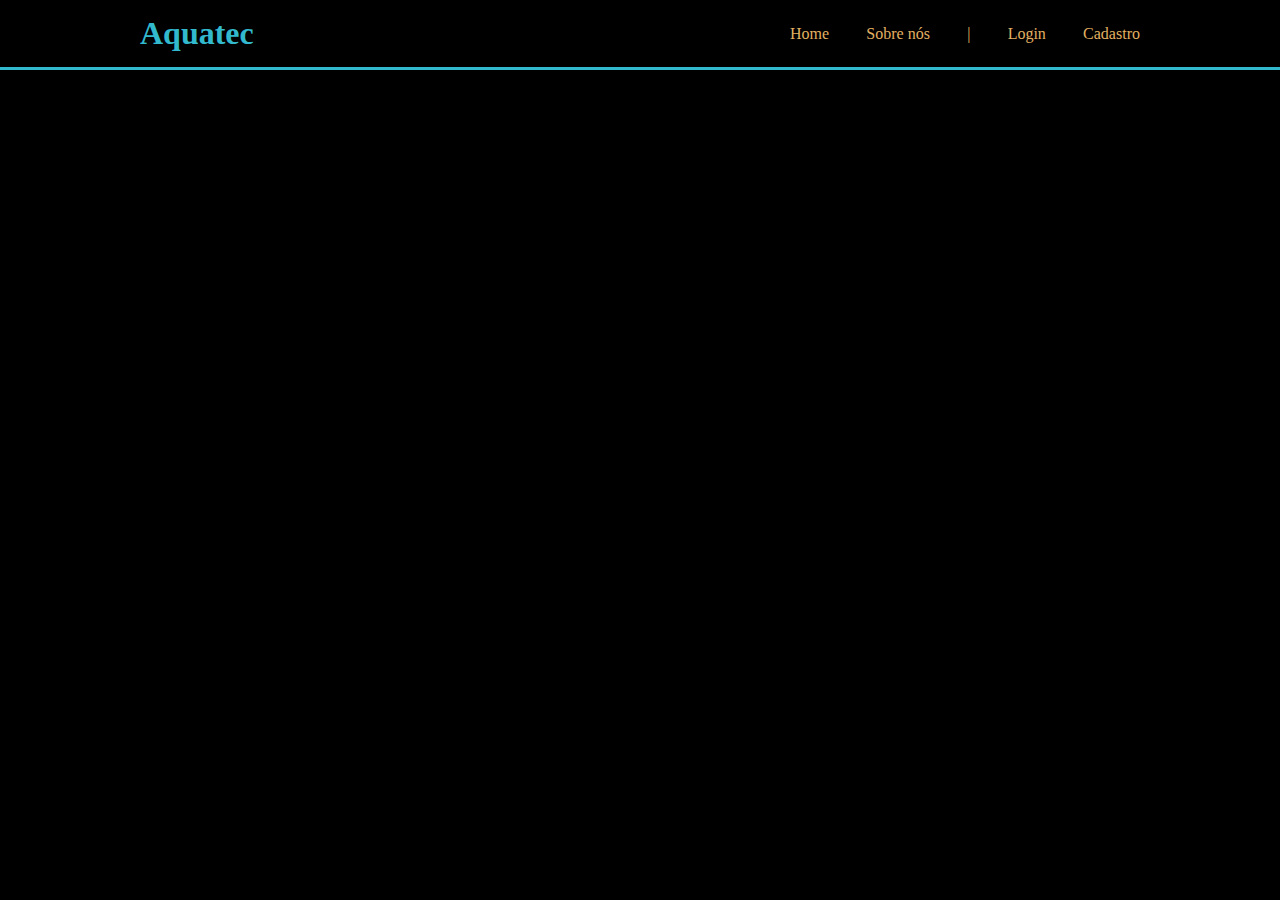
==== index.html @ 0218968d "Add files via upload" ====
<!DOCTYPE html>
<html lang="pt-br">
<head>
    <meta charset="UTF-8">
    <meta http-equiv="X-UA-Compatible" content="IE=edge">
    <meta name="viewport" content="width=device-width, initial-scale=1.0">
    <link rel="stylesheet" href="estilos.css">
    <title>Document</title>
</head>
<body>
    <div class="header">
        <div class="container">
            <h1>Aquatec</h1> 
            <div class="navbar">
                <ul>
                    <li>Home</li>
                    <li>Sobre nós</li>
                    <li>|</li>
                    <li>Login</li>
                    <li>Cadastro</li>
                </ul>
            </div>
        </div>
    </div>
</body>
</html>
---- estilos.css ----
*{
    padding: 0%;
    margin:0%;
    background-color: black;
    color: #f1f1f1f1
}

.header{
    padding: 15px;
    border-bottom: 3px solid #32b9cd;

}

.container{
    margin: 0 auto;
    width: 80%;
    display: flex;
    align-items: center;
    justify-content: space-between;
}

h1{
    color: #32b9cd;
    font-weight: 800;
}

ul{
    display: flex;
    width: 350px;
    justify-content: space-between;
    list-style: none;
}

li{
    color: #e3b062; 
}
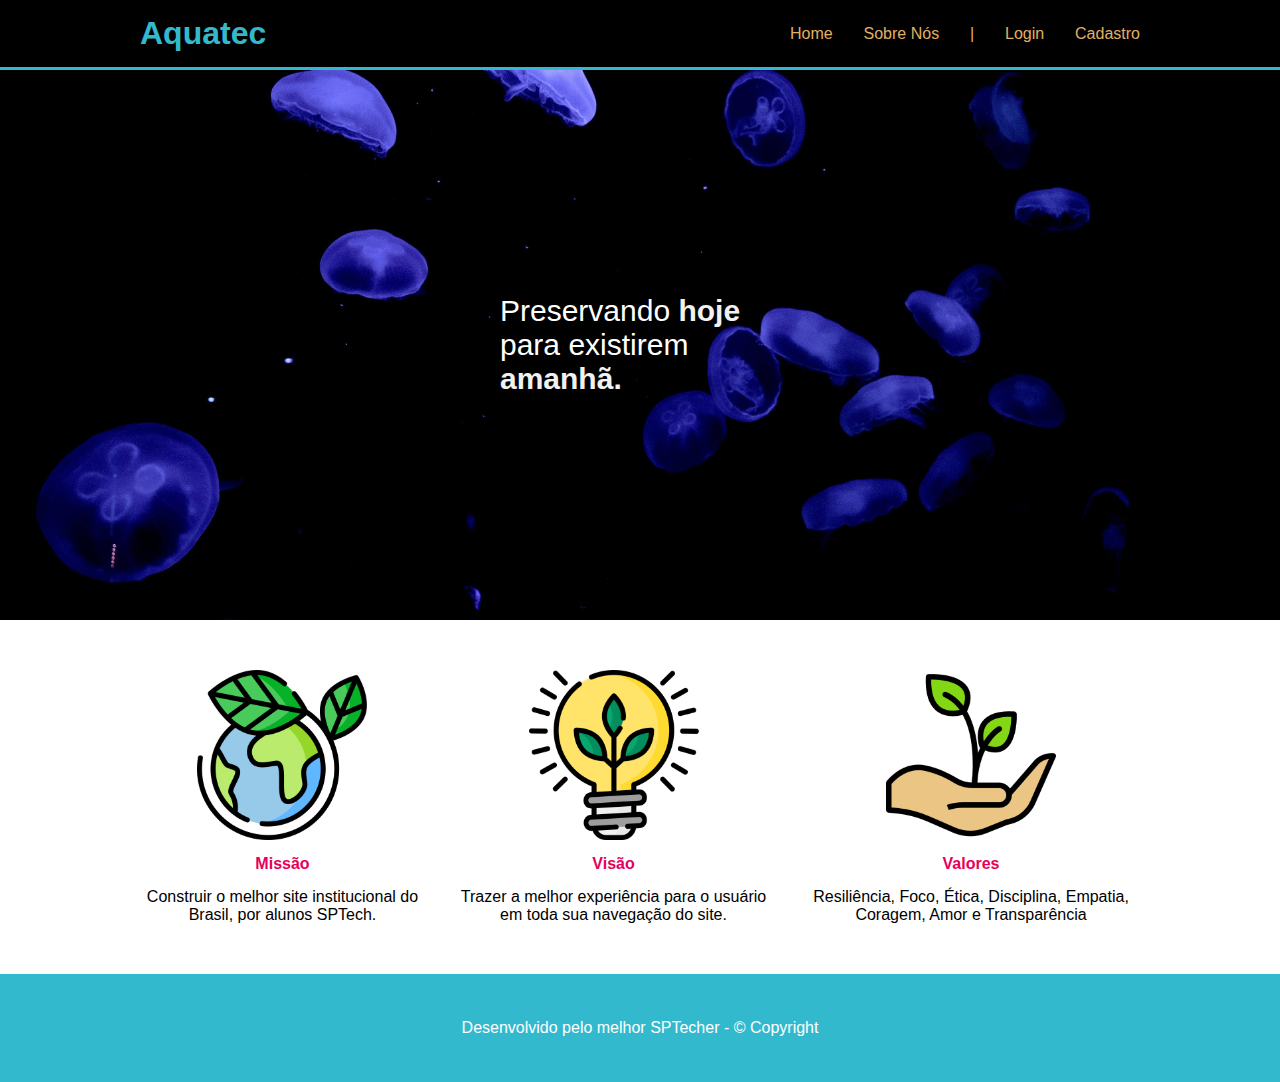
==== commit 99a1f74d: "atividade pi" ====
--- a/index.html
+++ b/index.html
@@ -1,26 +1,66 @@
 <!DOCTYPE html>
 <html lang="pt-br">
+
 <head>
     <meta charset="UTF-8">
     <meta http-equiv="X-UA-Compatible" content="IE=edge">
     <meta name="viewport" content="width=device-width, initial-scale=1.0">
     <link rel="stylesheet" href="estilos.css">
-    <title>Document</title>
+    <title>Site Institucional</title>
 </head>
+
 <body>
+    <!-- HEADER -->
     <div class="header">
         <div class="container">
-            <h1>Aquatec</h1> 
+            <h1>Aquatec</h1>
             <div class="navbar">
                 <ul>
                     <li>Home</li>
-                    <li>Sobre nós</li>
+                    <li>Sobre Nós</li>
                     <li>|</li>
-                    <li>Login</li>
-                    <li>Cadastro</li>
+                    <li><a href="login.html">Login</a></li>
+                    <li><a href="cadastro.html">Cadastro</a></li>
                 </ul>
             </div>
         </div>
     </div>
+
+    <!-- BANNER -->
+    <div class="banner">
+        <div class="container">
+            <p>Preservando <b>hoje</b> para existirem <b>amanhã.</b></p>
+        </div>
+    </div>
+
+    <!-- SOCIAL -->
+    <div class="social">
+        <div class="container">
+            <div class="caixas">
+                <div class="caixa">
+                    <img src="./assets/img/planet-earth_color.png" alt="Imagem sobre nossa missão">
+                    <h4>Missão</h4>
+                    <p>Construir o melhor site institucional do Brasil, por alunos SPTech.</p>
+                </div>
+                <div class="caixa">
+                    <img src="./assets/img/lightbulb_color.png" alt="Imagem sobre nossa visão">
+                    <h4>Visão</h4>
+                    <p>Trazer a melhor experiência para o usuário em toda sua navegação do site.</p>
+                </div>
+                <div class="caixa">
+                    <img src="./assets/img/growth_color.png" alt="Imagem sobre nossos valores">
+                    <h4>Valores</h4>
+                    <p>Resiliência, Foco, Ética, Disciplina, Empatia, Coragem, Amor e Transparência</p>
+                </div>
+            </div>
+        </div>
+    </div>
+    <!-- FOOTER -->
+    <div class="footer">
+        <div class="container">
+            <p>Desenvolvido pelo melhor SPTecher - &copy; Copyright</p>
+        </div>
+    </div>
 </body>
+
 </html>--- a/estilos.css
+++ b/estilos.css
@@ -1,17 +1,17 @@
-*{
-    padding: 0%;
-    margin:0%;
-    background-color: black;
-    color: #f1f1f1f1
+* {
+    padding: 0;
+    margin: 0;
+    color: #F1F1F1;
+    font-family: sans-serif;
 }
 
-.header{
+.header {
     padding: 15px;
     border-bottom: 3px solid #32b9cd;
-
+    background-color: black;
 }
 
-.container{
+.container {
     margin: 0 auto;
     width: 80%;
     display: flex;
@@ -19,18 +19,84 @@
     justify-content: space-between;
 }
 
-h1{
+h1 {
     color: #32b9cd;
-    font-weight: 800;
+    font-weight: 900;
+
 }
 
-ul{
+ul {
     display: flex;
     width: 350px;
     justify-content: space-between;
     list-style: none;
 }
 
-li{
-    color: #e3b062; 
-}+li {
+    color: #e3b062;
+}
+
+.banner {
+    background-image: url("./assets/img/bg-jelly-fish-para_outras_pags.png");
+    padding: 100px 0;
+}
+
+.banner .container {
+    height: 350px;
+    align-items: center;
+    justify-content: center;
+}
+
+.banner p {
+    width: 280px;
+    color: #FFFFFF;
+    font-size: 30px;
+}
+
+.social {
+    margin: 50px 0;
+}
+
+.social .caixas, .caixa {
+    display: flex;
+}
+
+.caixa {
+    flex-direction: column;
+    align-items: center;
+    margin: 0 15px;
+}
+
+.caixa h4 {
+    margin: 15px 0;
+    color: #e6005a;
+}
+
+.caixa p {
+    text-align: center;
+    color: #000000; 
+    /* color: black; */
+}
+
+.caixa img {
+    width: 170px;
+}
+
+.footer {
+    padding: 45px 0;
+    background-color: #32b9cd;
+}
+
+.footer .container {
+justify-content: center;
+}
+
+.footer p {
+    color: #ffffff;
+}
+
+li a{
+    color: #e3b062;
+    text-decoration: none;
+    cursor: pointer;
+}
